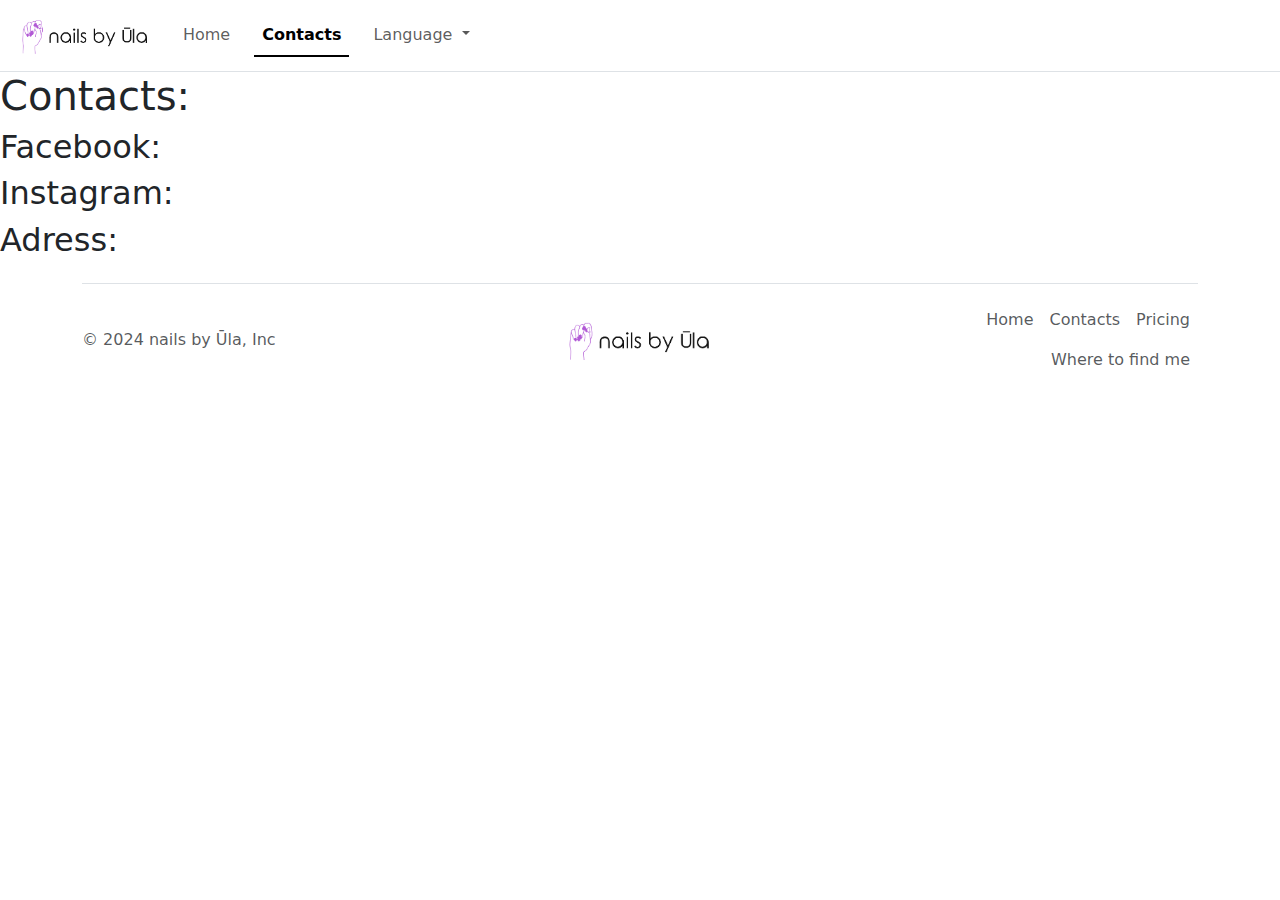
==== contacts.html @ b088be30 "Add files via upload" ====
<!DOCTYPE html>
<html lang="en,lt,se">
  <head>
    <meta charset="UTF-8" />
    <meta name="viewport" content="width=device-width, initial-scale=1.0" />
    <title>nails by Ūla</title>
    <link rel="icon" type="image/x-icon" href="./images/logo-xs.png" />
    
    <link
      href="https://cdn.jsdelivr.net/npm/bootstrap@5.3.3/dist/css/bootstrap.min.css"
      rel="stylesheet"
      integrity="sha384-QWTKZyjpPEjISv5WaRU9OFeRpok6YctnYmDr5pNlyT2bRjXh0JMhjY6hW+ALEwIH"
      crossorigin="anonymous"
    />
    <link rel="stylesheet" type="text/css" href="./style.css" />
  </head>
  <body>
    <!-- Navigation -->
    <nav class="navbar navbar-expand-lg bg-white border-bottom ">
      <div class="container-fluid">
        <a class="navbar-brand" href="./index.html">
          <img src="./images/logo-m.png" height="45" />
        </a>
        <button
          class="navbar-toggler"
          type="button"
          data-bs-toggle="collapse"
          data-bs-target="#navbarSupportedContent"
          aria-controls="navbarSupportedContent"
          aria-expanded="false"
          aria-label="Toggle navigation"
        >
          <span class="navbar-toggler-icon"></span>
        </button>
        <div class="collapse navbar-collapse" id="navbarSupportedContent">
          <ul class="navbar-nav me-auto mb-2 mb-lg-0 nav-underline">
            <li class="nav-item">
              <a class="nav-link " href="./index.html">Home</a>
            </li>
            <li class="nav-item">
              <a class="nav-link active" href="./contacts.html">Contacts</a>
            </li>
            <li class="nav-item dropdown">
              <a
                class="nav-link dropdown-toggle"
                href="#"
                role="button"
                data-bs-toggle="dropdown"
                aria-expanded="false"
              >
                Language
              </a>
              <ul class="dropdown-menu">
                <li><a class="dropdown-item" href="#">Lietuvių</a></li>
                <li><a class="dropdown-item" href="#">English</a></li>
                <!--<li><hr class="dropdown-divider" /></li>-->
                <li>
                  <a class="dropdown-item" href="#">Svensk</a>
                </li>
              </ul>
            </li>
          </ul>
          <!-- 
          <form class="d-flex" role="search">
            <input
              class="form-control me-2"
              type="search"
              placeholder="Search"
              aria-label="Search"
            />
            <button class="btn btn-outline-success" type="submit">
              Search
            </button>
          </form>  
           -->
        </div>
      </div>
    </nav>
<body>
    <h1>
        Contacts:
    </h1>
    <h2>Facebook:</h2>
    <h2>Instagram:</h2>
    <h2>Adress:</h2>
    
 <!-- FOOTER -->
 <div class="container">
    <footer
      class="d-flex flex-wrap justify-content-between align-items-center py-3 my-4 border-top"
    >
      <p class="col-md-4 mb-0 text-body-secondary">
        © 2024 nails by Ūla, Inc
      </p>

      <a
        href="/"
        class="col-md-4 d-flex align-items-center justify-content-center mb-3 mb-md-0 me-md-auto link-body-emphasis text-decoration-none"
      >
        <img src="./images/logo-m.png" height="50px" />
      </a>

      <ul class="nav col-md-4 justify-content-end">
        <li class="nav-item">
          <a href="./index.html" class="nav-link px-2 text-body-secondary">Home</a>
        </li>
        <li class="nav-item">
          <a href="./contacts.html" class="nav-link px-2 text-body-secondary"
            >Contacts</a
          >
        </li>
        <li class="nav-item">
          <a href="./pricing.html" class="nav-link px-2 text-body-secondary">Pricing</a>
        </li>
        <!--
        <li class="nav-item">
          <a href="#" class="nav-link px-2 text-body-secondary">FAQs</a>
        </li>
          -->
        <li class="nav-item">
          <a href="./findme.html" class="nav-link px-2 text-body-secondary"
            >Where to find me</a
          >
        </li>
      </ul>
    </footer>
  </div>
  <script
    src="https://cdn.jsdelivr.net/npm/bootstrap@5.3.3/dist/js/bootstrap.bundle.min.js"
    integrity="sha384-YvpcrYf0tY3lHB60NNkmXc5s9fDVZLESaAA55NDzOxhy9GkcIdslK1eN7N6jIeHz"
    crossorigin="anonymous"
  ></script>
</body>
</html>
---- style.css ----
#map {
  display: flex;
  justify-content: center;
  align-items: center;
  height: 100vh;
}
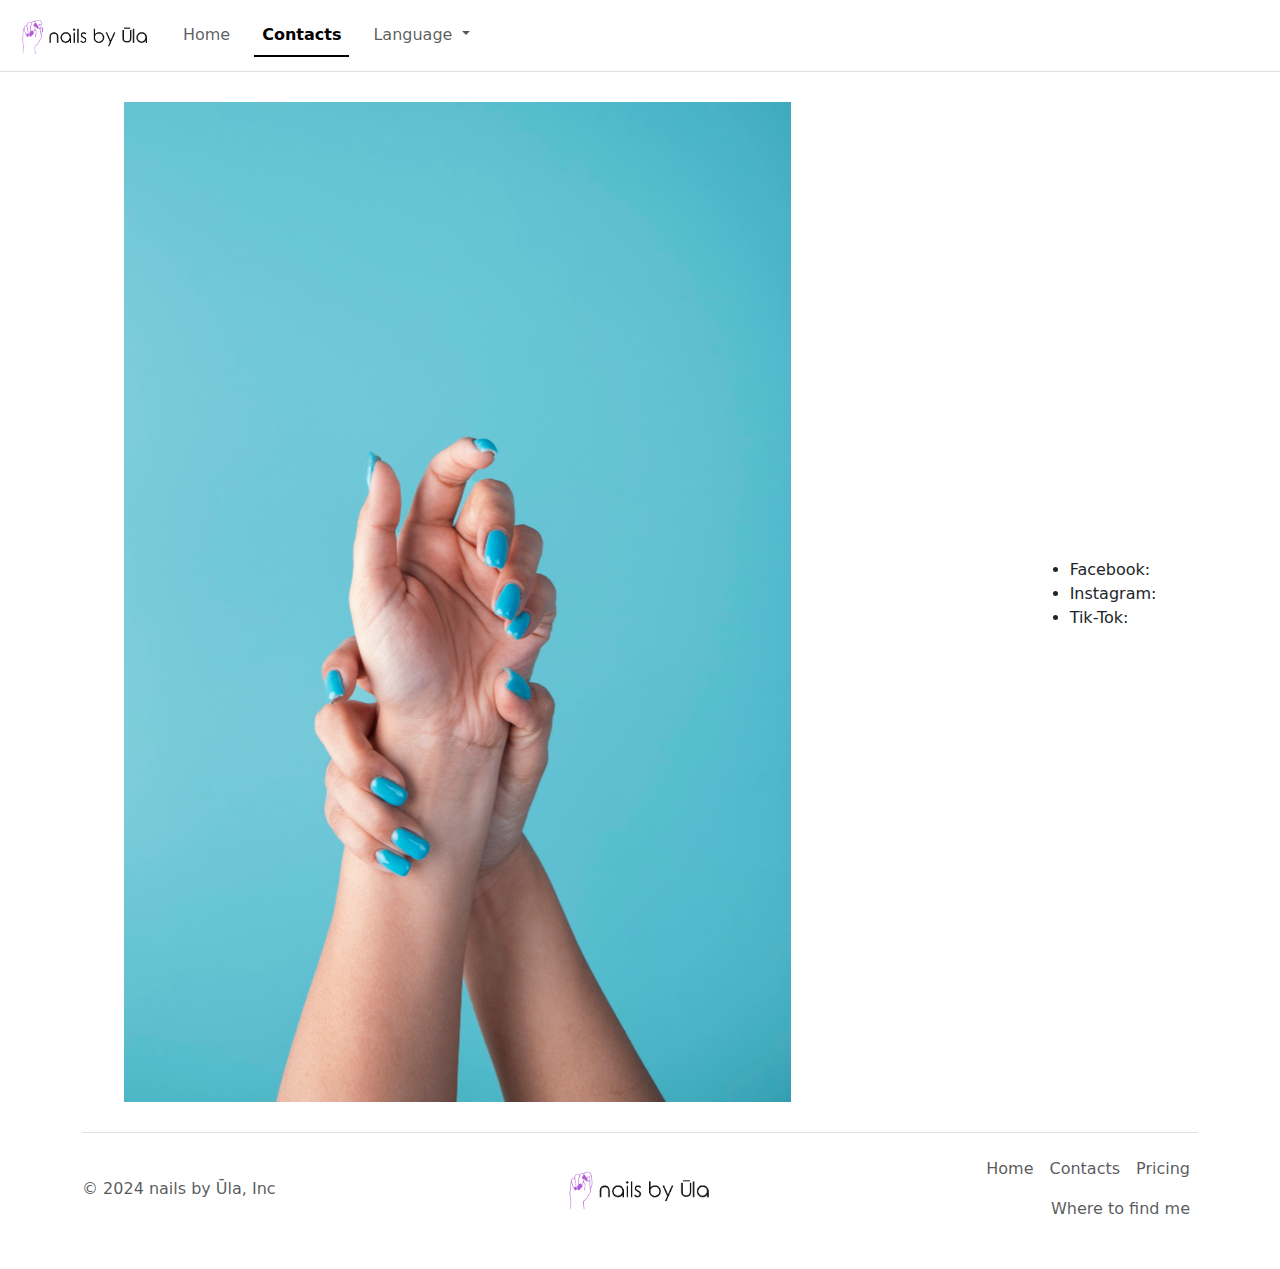
==== commit a02b5248: "Add files via upload" ====
--- a/contacts.html
+++ b/contacts.html
@@ -77,13 +77,17 @@
       </div>
     </nav>
 <body>
-    <h1>
-        Contacts:
-    </h1>
-    <h2>Facebook:</h2>
-    <h2>Instagram:</h2>
-    <h2>Adress:</h2>
-    
+  <div class="flex-container">
+    <img id="bluenails2" src="./images/bluenails2.jpg" alt="blue nails in blue background">
+    <div class="socials">
+      <ul>
+        <li>Facebook:</li>
+        <li>Instagram:</li>
+        <li>Tik-Tok:</li>
+      </ul>
+    </div>
+   </div>
+  </div>  
  <!-- FOOTER -->
  <div class="container">
     <footer
--- a/style.css
+++ b/style.css
@@ -4,3 +4,20 @@
   align-items: center;
   height: 100vh;
 }
+.flex-container {
+  display: flex;
+  justify-content: space-around;
+  align-items: center;
+  height: 100vh;
+  margin: 5rem 0 5rem 0;
+}
+@media (max-width: 800px) {
+  .flex-container {
+    display: flex;
+    flex-direction: column;
+  }
+  #bluenails2 {
+    height: 500px;
+    text-align: center;
+  }
+}
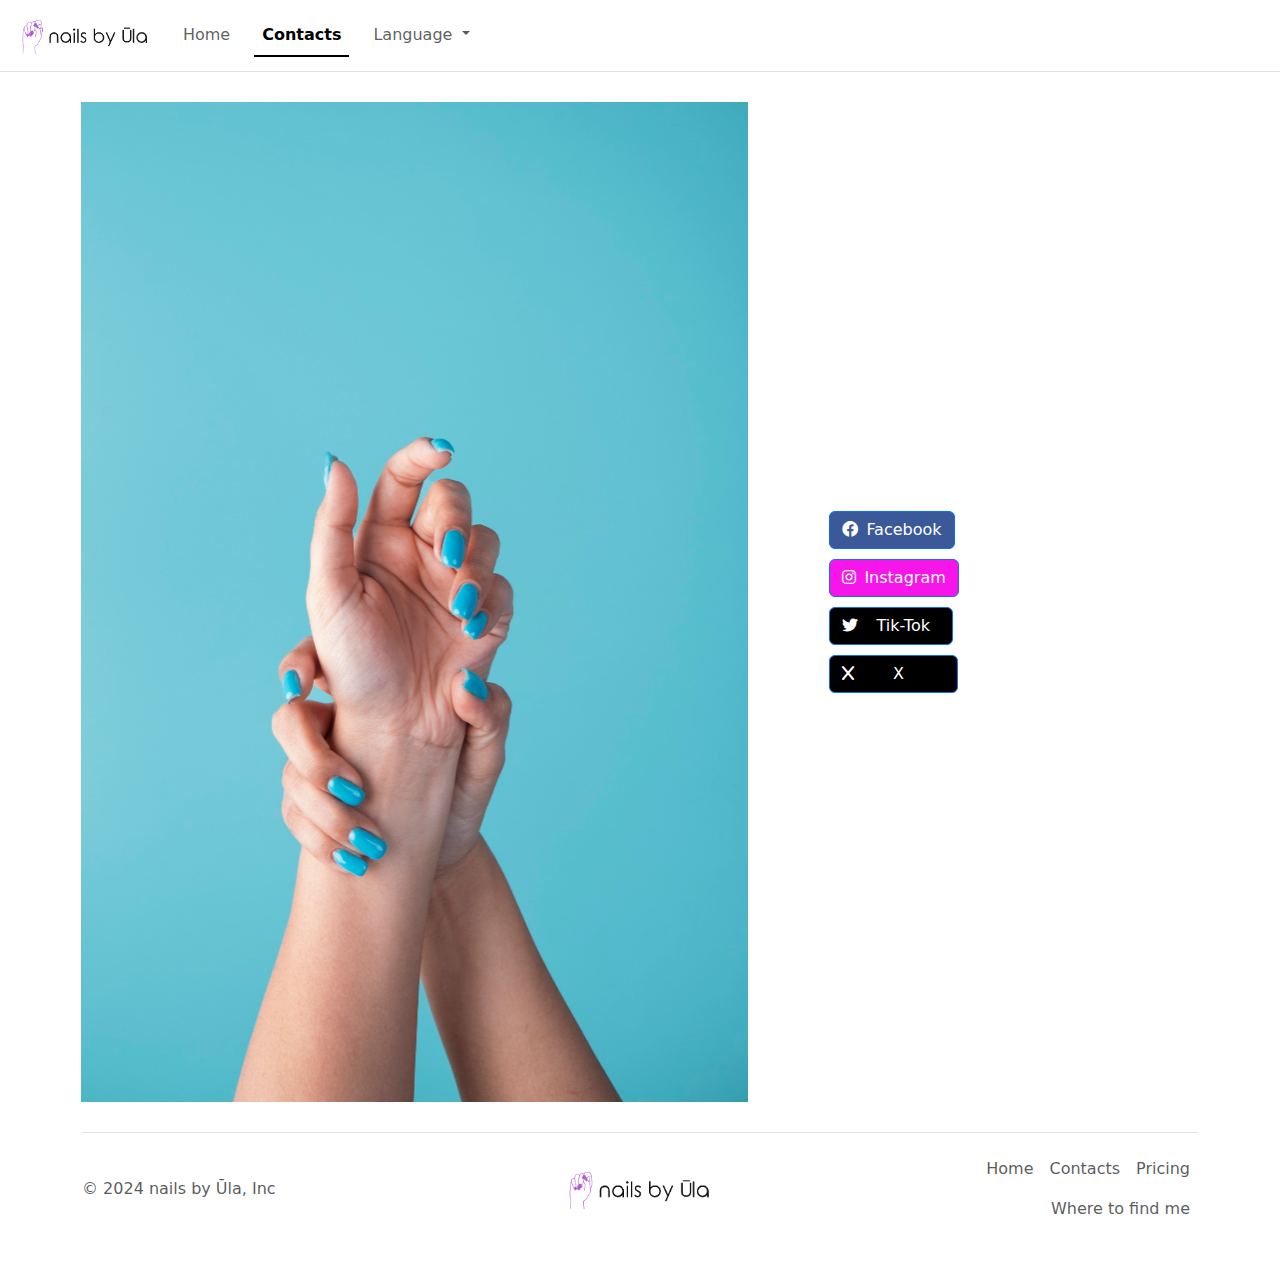
==== commit b185a0cd: "Add files via upload" ====
--- a/contacts.html
+++ b/contacts.html
@@ -12,6 +12,16 @@
       integrity="sha384-QWTKZyjpPEjISv5WaRU9OFeRpok6YctnYmDr5pNlyT2bRjXh0JMhjY6hW+ALEwIH"
       crossorigin="anonymous"
     />
+    <!-- Font Awesome -->
+<link
+href="https://cdnjs.cloudflare.com/ajax/libs/font-awesome/6.0.0/css/all.min.css"
+rel="stylesheet"
+/>
+<!-- Google Fonts -->
+<link
+href="https://fonts.googleapis.com/css?family=Roboto:300,400,500,700&display=swap"
+rel="stylesheet"
+/>
     <link rel="stylesheet" type="text/css" href="./style.css" />
   </head>
   <body>
@@ -80,11 +90,20 @@
   <div class="flex-container">
     <img id="bluenails2" src="./images/bluenails2.jpg" alt="blue nails in blue background">
     <div class="socials">
-      <ul>
-        <li>Facebook:</li>
-        <li>Instagram:</li>
-        <li>Tik-Tok:</li>
-      </ul>
+      
+      <a data-mdb-ripple-init class="btn btn-primary" style="background-color: #3b5998;" href="https://www.facebook.com/" role="button"
+      ><i class="fab fa-facebook me-2"></i>Facebook</a
+    >
+        <a data-mdb-ripple-init class="btn btn-primary" style="background-color: #f616ea;" href="https://www.instagram.com/" role="button"
+  ><i class="fab fa-instagram me-2"></i>Instagram</a
+>
+        <a data-mdb-ripple-init class="btn btn-primary" style="background-color: #000000;" href="https://www.tiktok.com/foryou?lang=en" role="button"
+  ><i class="fab fa-twitter me-2"></i>&nbsp Tik-Tok &nbsp</a
+>
+        <a data-mdb-ripple-init class="btn btn-primary" style="background-color: #000000;" href="https://x.com/?lang=en" role="button"
+  ><i class="fab fa-x me-2 "></i> &nbsp&nbsp&nbsp&nbsp X  &nbsp&nbsp&nbsp&nbsp&nbsp&nbsp&nbsp</a
+>
+      
     </div>
    </div>
   </div>  
--- a/style.css
+++ b/style.css
@@ -6,11 +6,40 @@
 }
 .flex-container {
   display: flex;
-  justify-content: space-around;
+  justify-content: space-evenly;
   align-items: center;
   height: 100vh;
   margin: 5rem 0 5rem 0;
 }
+.socials {
+  display: flex;
+  flex-direction: column;
+  justify-content: space-around;
+  align-items: flex-start;
+  padding-right: 15rem;
+  gap: 10px;
+}
+@media (min-width: 801px) and (max-width: 1100px) {
+  .flex-container {
+    display: flex;
+    flex-direction: column;
+    align-items: center;
+    height: 100vh;
+    margin: 5rem 0 5rem 0;
+  }
+  .socials {
+    display: flex;
+    flex-direction: row;
+    justify-content: center;
+    align-items: flex-start;
+    padding: 0;
+    gap: 10px;
+  }
+  #bluenails2 {
+    height: 700px;
+  }
+}
+
 @media (max-width: 800px) {
   .flex-container {
     display: flex;
@@ -20,4 +49,11 @@
     height: 500px;
     text-align: center;
   }
+  .socials {
+    display: flex;
+    flex-direction: row;
+    justify-content: center;
+    align-items: center;
+    padding: 0;
+  }
 }
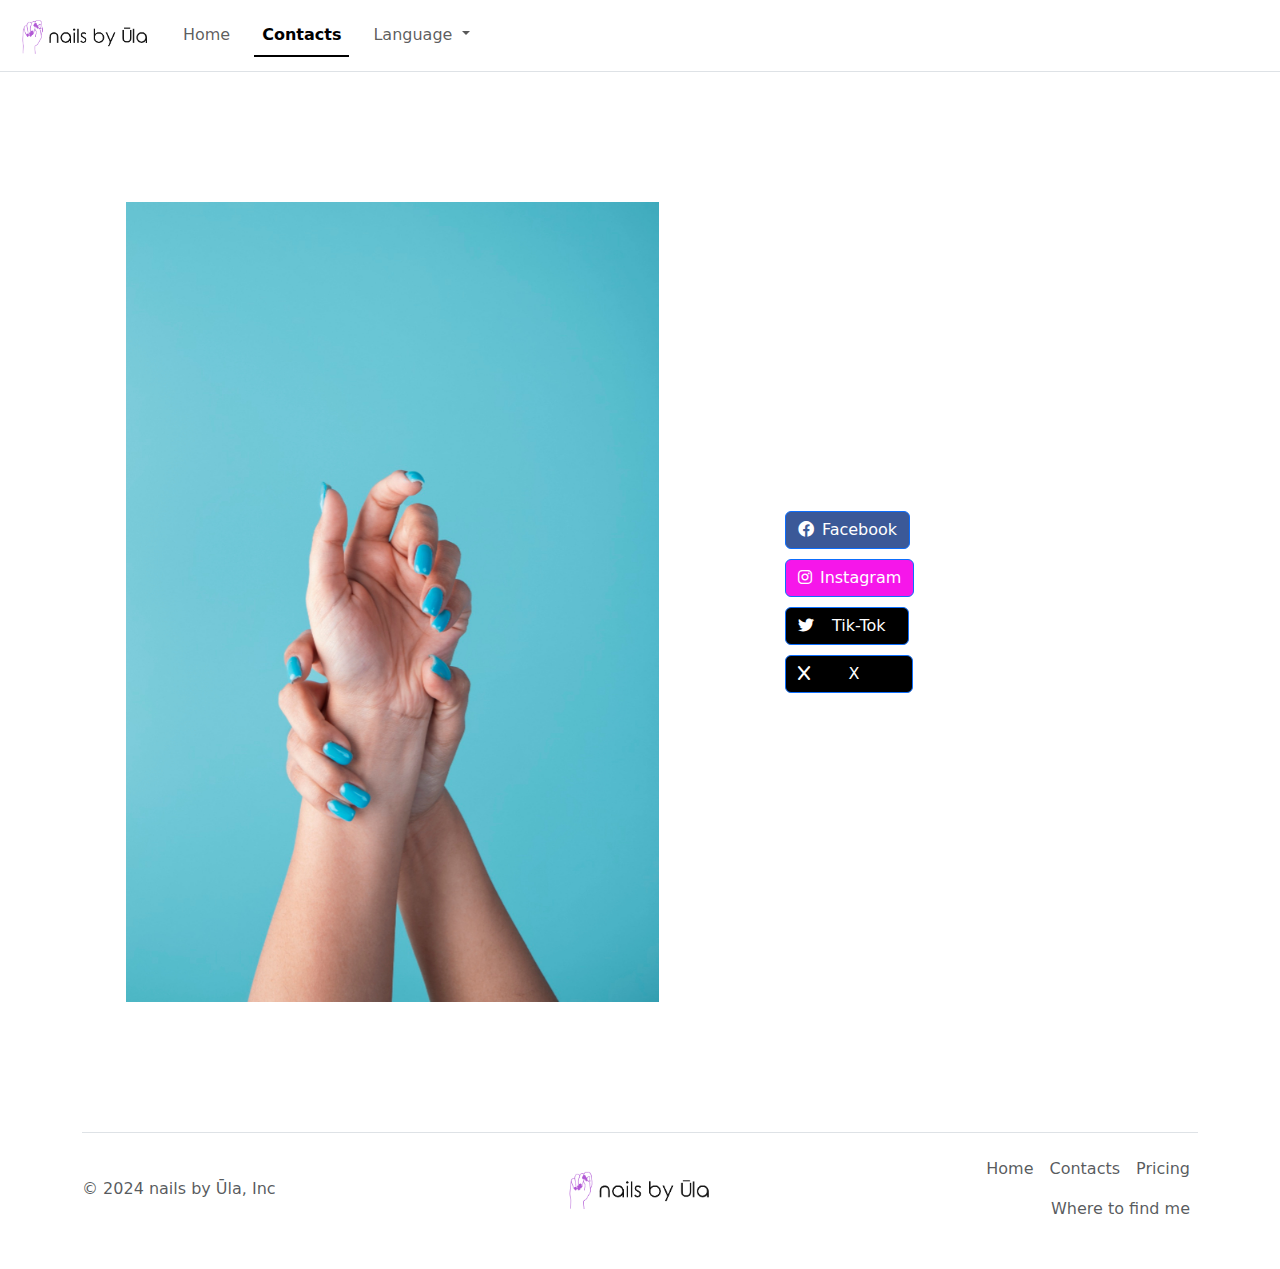
==== commit cd4a45b7: "Add files via upload" ====
--- a/contacts.html
+++ b/contacts.html
@@ -87,6 +87,7 @@
       </div>
     </nav>
 <body>
+  <!-- Contacts -->
   <div class="flex-container">
     <img id="bluenails2" src="./images/bluenails2.jpg" alt="blue nails in blue background">
     <div class="socials">
@@ -101,7 +102,7 @@
   ><i class="fab fa-twitter me-2"></i>&nbsp Tik-Tok &nbsp</a
 >
         <a data-mdb-ripple-init class="btn btn-primary" style="background-color: #000000;" href="https://x.com/?lang=en" role="button"
-  ><i class="fab fa-x me-2 "></i> &nbsp&nbsp&nbsp&nbsp X  &nbsp&nbsp&nbsp&nbsp&nbsp&nbsp&nbsp</a
+  ><i class="fab fa-x me-2 "></i> &nbsp&nbsp&nbsp&nbsp  X  &nbsp&nbsp&nbsp&nbsp&nbsp&nbsp&nbsp</a
 >
       
     </div>
--- a/style.css
+++ b/style.css
@@ -19,13 +19,30 @@
   padding-right: 15rem;
   gap: 10px;
 }
+.pricinglink {
+  text-decoration: none;
+}
+.bad-script-regular {
+  font-family: "Bad Script", cursive;
+  font-weight: 400;
+  font-style: normal;
+}
+.lead {
+  font-size: 1.5rem;
+}
+@media (min-width: 1101px) and (max-width: 1600px) {
+  #bluenails2 {
+    height: 800px;
+  }
+}
+
 @media (min-width: 801px) and (max-width: 1100px) {
   .flex-container {
     display: flex;
     flex-direction: column;
     align-items: center;
     height: 100vh;
-    margin: 5rem 0 5rem 0;
+    margin: 1rem 0 5rem 0;
   }
   .socials {
     display: flex;
@@ -37,6 +54,7 @@
   }
   #bluenails2 {
     height: 700px;
+    margin-bottom: 1rem;
   }
 }
 
@@ -44,14 +62,17 @@
   .flex-container {
     display: flex;
     flex-direction: column;
+    margin-top: 1rem;
+    margin-bottom: 3rem;
   }
   #bluenails2 {
     height: 500px;
     text-align: center;
+    margin-bottom: 2rem;
   }
   .socials {
     display: flex;
-    flex-direction: row;
+    flex-direction: column;
     justify-content: center;
     align-items: center;
     padding: 0;
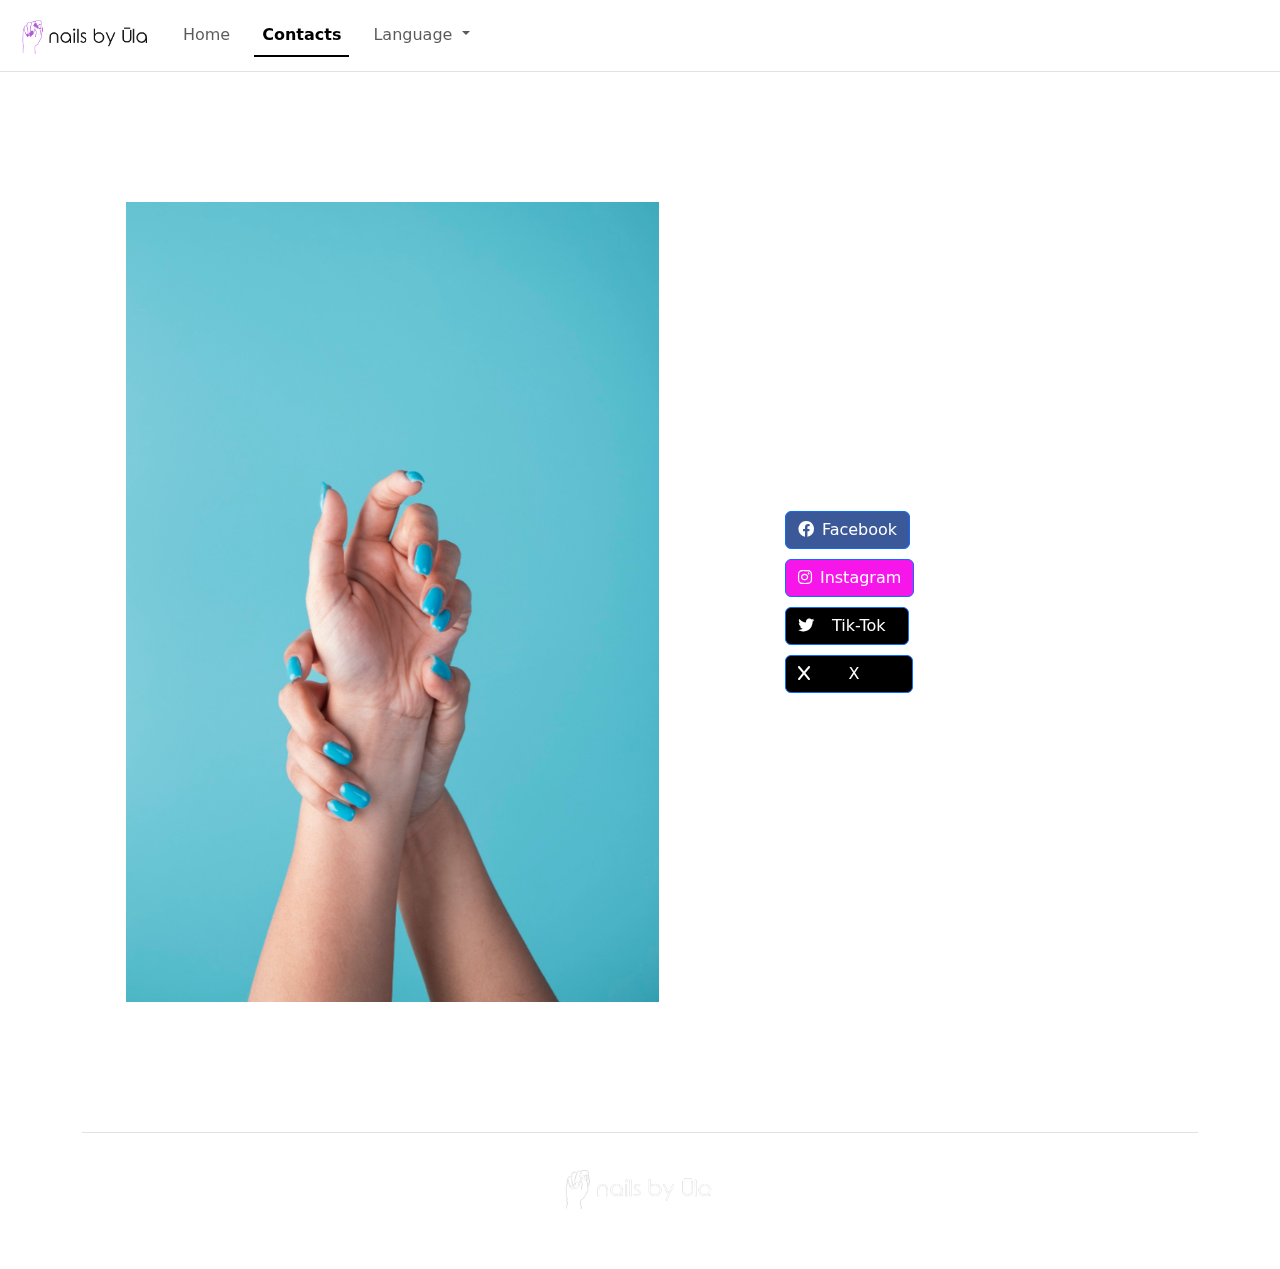
==== commit 54536c81: "Add files via upload" ====
--- a/contacts.html
+++ b/contacts.html
@@ -110,45 +110,45 @@
   </div>  
  <!-- FOOTER -->
  <div class="container">
-    <footer
-      class="d-flex flex-wrap justify-content-between align-items-center py-3 my-4 border-top"
+  <footer
+    class="d-flex flex-wrap justify-content-between align-items-center py-3 my-4 border-top"
+  >
+    <p class="col-md-4 mb-0 text-body-white">© 2024 nails by Ūla, Inc</p>
+
+    <a
+      href="/"
+      class="col-md-4 d-flex align-items-center justify-content-center mb-3 mb-md-0 me-md-auto link-body-emphasis text-decoration-none"
     >
-      <p class="col-md-4 mb-0 text-body-secondary">
-        © 2024 nails by Ūla, Inc
-      </p>
+      <img src="./images/logo-m-bl-nobg.png" height="50px" />
+    </a>
 
-      <a
-        href="/"
-        class="col-md-4 d-flex align-items-center justify-content-center mb-3 mb-md-0 me-md-auto link-body-emphasis text-decoration-none"
-      >
-        <img src="./images/logo-m.png" height="50px" />
-      </a>
-
-      <ul class="nav col-md-4 justify-content-end">
-        <li class="nav-item">
-          <a href="./index.html" class="nav-link px-2 text-body-secondary">Home</a>
-        </li>
-        <li class="nav-item">
-          <a href="./contacts.html" class="nav-link px-2 text-body-secondary"
-            >Contacts</a
-          >
-        </li>
-        <li class="nav-item">
-          <a href="./pricing.html" class="nav-link px-2 text-body-secondary">Pricing</a>
-        </li>
-        <!--
-        <li class="nav-item">
-          <a href="#" class="nav-link px-2 text-body-secondary">FAQs</a>
-        </li>
-          -->
-        <li class="nav-item">
-          <a href="./findme.html" class="nav-link px-2 text-body-secondary"
-            >Where to find me</a
-          >
-        </li>
-      </ul>
-    </footer>
-  </div>
+    <ul class="nav col-md-4 justify-content-end">
+      <li class="nav-item">
+        <a href="./index.html" class="nav-link px-2 text-white">Home</a>
+      </li>
+      <li class="nav-item">
+        <a href="./contacts.html" class="nav-link px-2 text-white"
+          >Contacts</a
+        >
+      </li>
+      <li class="nav-item">
+        <a href="./pricing.html" class="nav-link px-2 text-white"
+          >Pricing</a
+        >
+      </li>
+      <!--
+      <li class="nav-item">
+        <a href="#" class="nav-link px-2 text-body-secondary">FAQs</a>
+      </li>
+        -->
+      <li class="nav-item">
+        <a href="./findme.html" class="nav-link px-2 text-white"
+          >Where to find me</a
+        >
+      </li>
+    </ul>
+  </footer>
+</div>
   <script
     src="https://cdn.jsdelivr.net/npm/bootstrap@5.3.3/dist/js/bootstrap.bundle.min.js"
     integrity="sha384-YvpcrYf0tY3lHB60NNkmXc5s9fDVZLESaAA55NDzOxhy9GkcIdslK1eN7N6jIeHz"
--- a/style.css
+++ b/style.css
@@ -3,6 +3,31 @@
   justify-content: center;
   align-items: center;
   height: 100vh;
+}
+
+html {
+  scroll-behavior: smooth;
+}
+body {
+  background-image: url("./images/background.jpeg");
+  background-repeat: no-repeat;
+  color: white;
+  /*background-size: cover;
+  background-attachment: fixed;*/
+  /* Fixed-position background image */
+  &::before {
+    content: " ";
+    position: fixed; /* instead of background-attachment */
+    width: 100%;
+    height: 100%;
+    top: 0;
+    left: 0;
+    background-color: white;
+    background: url("./images/background.jpeg") no-repeat center center;
+    background-size: cover;
+    will-change: transform; /* creates a new paint layer */
+    z-index: -1;
+  }
 }
 .flex-container {
   display: flex;
@@ -65,11 +90,13 @@
     margin-top: 1rem;
     margin-bottom: 3rem;
   }
+
   #bluenails2 {
     height: 500px;
     text-align: center;
     margin-bottom: 2rem;
   }
+
   .socials {
     display: flex;
     flex-direction: column;
@@ -77,4 +104,9 @@
     align-items: center;
     padding: 0;
   }
+
+  body {
+    background-attachment: scroll;
+    height: 100% !important;
+  }
 }
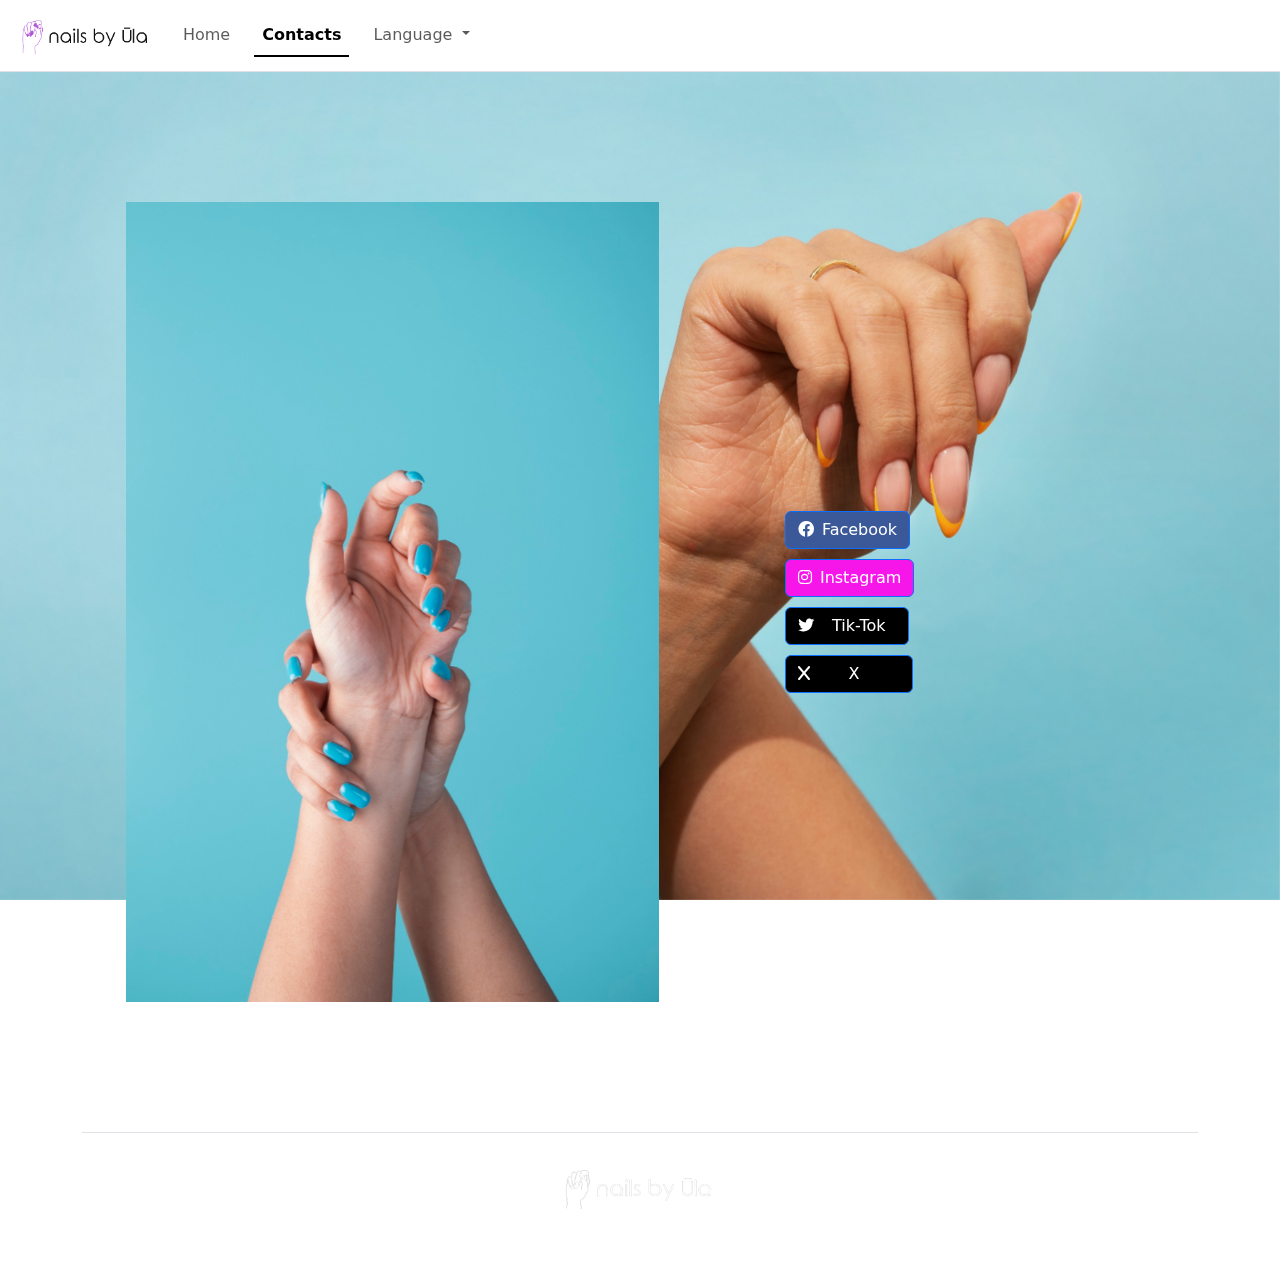
==== commit bb70ca82: "Add files via upload" ====
--- a/contacts.html
+++ b/contacts.html
@@ -24,7 +24,7 @@
 />
     <link rel="stylesheet" type="text/css" href="./style.css" />
   </head>
-  <body>
+  <body id="contactsbg">
     <!-- Navigation -->
     <nav class="navbar navbar-expand-lg bg-white border-bottom ">
       <div class="container-fluid">
--- a/style.css
+++ b/style.css
@@ -8,9 +8,7 @@
 html {
   scroll-behavior: smooth;
 }
-body {
-  background-image: url("./images/background.jpeg");
-  background-repeat: no-repeat;
+#indexbg {
   color: white;
   /*background-size: cover;
   background-attachment: fixed;*/
@@ -23,9 +21,9 @@
     top: 0;
     left: 0;
     background-color: white;
-    background: url("./images/background.jpeg") no-repeat center center;
+    background: url("./images/background.jpg") no-repeat center center;
     background-size: cover;
-    will-change: transform; /* creates a new paint layer */
+    /*will-change: transform; /* creates a new paint layer */
     z-index: -1;
   }
 }
@@ -35,6 +33,45 @@
   align-items: center;
   height: 100vh;
   margin: 5rem 0 5rem 0;
+}
+#contactsbg {
+  color: white;
+  /*background-size: cover;
+  background-attachment: fixed;*/
+  /* Fixed-position background image */
+  &::before {
+    content: " ";
+    position: fixed; /* instead of background-attachment */
+    width: 100%;
+    height: 100%;
+    top: 0;
+    left: 0;
+    background-color: white;
+    background: url("./images/contactsbg.jpg") no-repeat center center;
+    background-size: cover;
+    /*will-change: transform; /* creates a new paint layer */
+    z-index: -1;
+  }
+}
+
+#pricingbg {
+  color: white;
+  /*background-size: cover;
+  background-attachment: fixed;*/
+  /* Fixed-position background image */
+  &::before {
+    content: " ";
+    position: fixed; /* instead of background-attachment */
+    width: 100%;
+    height: 100%;
+    top: 0;
+    left: 0;
+    background-color: white;
+    background: url("./images/pricingbg.jpeg") no-repeat center center;
+    background-size: cover;
+    /*will-change: transform; /* creates a new paint layer */
+    z-index: -1;
+  }
 }
 .socials {
   display: flex;
@@ -104,9 +141,4 @@
     align-items: center;
     padding: 0;
   }
-
-  body {
-    background-attachment: scroll;
-    height: 100% !important;
-  }
 }
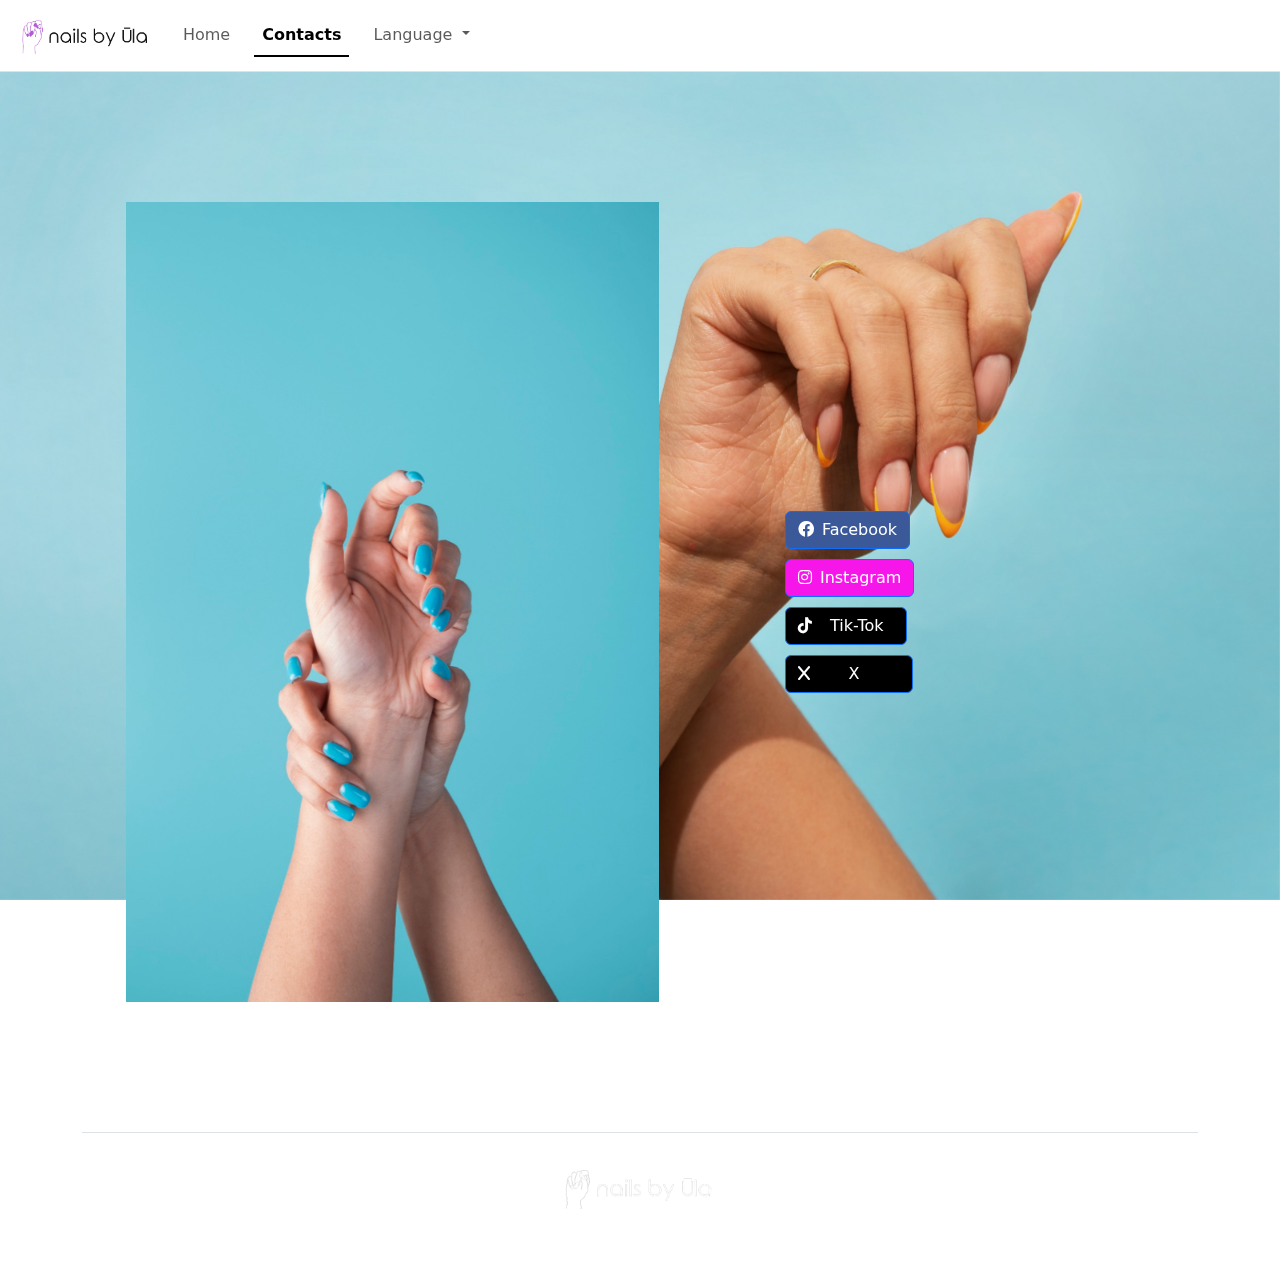
==== commit 4e851f08: "Update contacts.html" ====
--- a/contacts.html
+++ b/contacts.html
@@ -99,7 +99,7 @@
   ><i class="fab fa-instagram me-2"></i>Instagram</a
 >
         <a data-mdb-ripple-init class="btn btn-primary" style="background-color: #000000;" href="https://www.tiktok.com/foryou?lang=en" role="button"
-  ><i class="fab fa-twitter me-2"></i>&nbsp Tik-Tok &nbsp</a
+  ><i class="fab fa-tiktok me-2"></i>&nbsp Tik-Tok &nbsp</a
 >
         <a data-mdb-ripple-init class="btn btn-primary" style="background-color: #000000;" href="https://x.com/?lang=en" role="button"
   ><i class="fab fa-x me-2 "></i> &nbsp&nbsp&nbsp&nbsp  X  &nbsp&nbsp&nbsp&nbsp&nbsp&nbsp&nbsp</a
@@ -116,7 +116,7 @@
     <p class="col-md-4 mb-0 text-body-white">© 2024 nails by Ūla, Inc</p>
 
     <a
-      href="/"
+      href="./index.html"
       class="col-md-4 d-flex align-items-center justify-content-center mb-3 mb-md-0 me-md-auto link-body-emphasis text-decoration-none"
     >
       <img src="./images/logo-m-bl-nobg.png" height="50px" />
@@ -155,4 +155,4 @@
     crossorigin="anonymous"
   ></script>
 </body>
-</html>+</html>
--- a/style.css
+++ b/style.css
@@ -73,6 +73,27 @@
     z-index: -1;
   }
 }
+
+#findmebg {
+  color: white;
+  /*background-size: cover;
+  background-attachment: fixed;*/
+  /* Fixed-position background image */
+  &::before {
+    content: " ";
+    position: fixed; /* instead of background-attachment */
+    width: 100%;
+    height: 100%;
+    top: 0;
+    left: 0;
+    background-color: white;
+    background: url("./images/findmebg.jpg") no-repeat center center;
+    background-size: cover;
+    /*will-change: transform; /* creates a new paint layer */
+    z-index: -1;
+  }
+}
+
 .socials {
   display: flex;
   flex-direction: column;
@@ -81,9 +102,39 @@
   padding-right: 15rem;
   gap: 10px;
 }
+
+.container-prices {
+  display: flex;
+  justify-content: space-around;
+  align-items: center;
+  height: 100vh;
+  margin: 0 20rem;
+  font-weight: light;
+  margin-bottom: 0;
+}
+
+.price-list {
+  border: 2px solid white;
+  padding: 5rem 0rem 0rem 0rem;
+}
+.price-list > ul {
+  list-style: none;
+  margin-left: 2rem;
+}
+.price-list > h1 {
+  text-align: center;
+  margin-bottom: 2rem;
+}
+
+.price-list > img {
+  width: 100%;
+  height: 220px;
+}
+
 .pricinglink {
   text-decoration: none;
 }
+
 .bad-script-regular {
   font-family: "Bad Script", cursive;
   font-weight: 400;
@@ -95,6 +146,17 @@
 @media (min-width: 1101px) and (max-width: 1600px) {
   #bluenails2 {
     height: 800px;
+  }
+
+  .container-prices {
+    display: flex;
+    justify-content: space-around;
+    margin: 0 10rem;
+  }
+
+  .price-list {
+    border: 2px solid white;
+    padding: 5rem 0rem 0rem 0rem;
   }
 }
 
@@ -141,4 +203,20 @@
     align-items: center;
     padding: 0;
   }
-}
+
+  .container-prices {
+    display: flex;
+    flex-direction: column;
+    gap: 1rem;
+    justify-content: space-around;
+    align-items: center;
+    margin: 30rem 0 30rem 0;
+    height: 100vh;
+  }
+  .pricingbg {
+    height: 100vh;
+  }
+  .price-list > ul {
+    margin-bottom: 2rem;
+  }
+}
